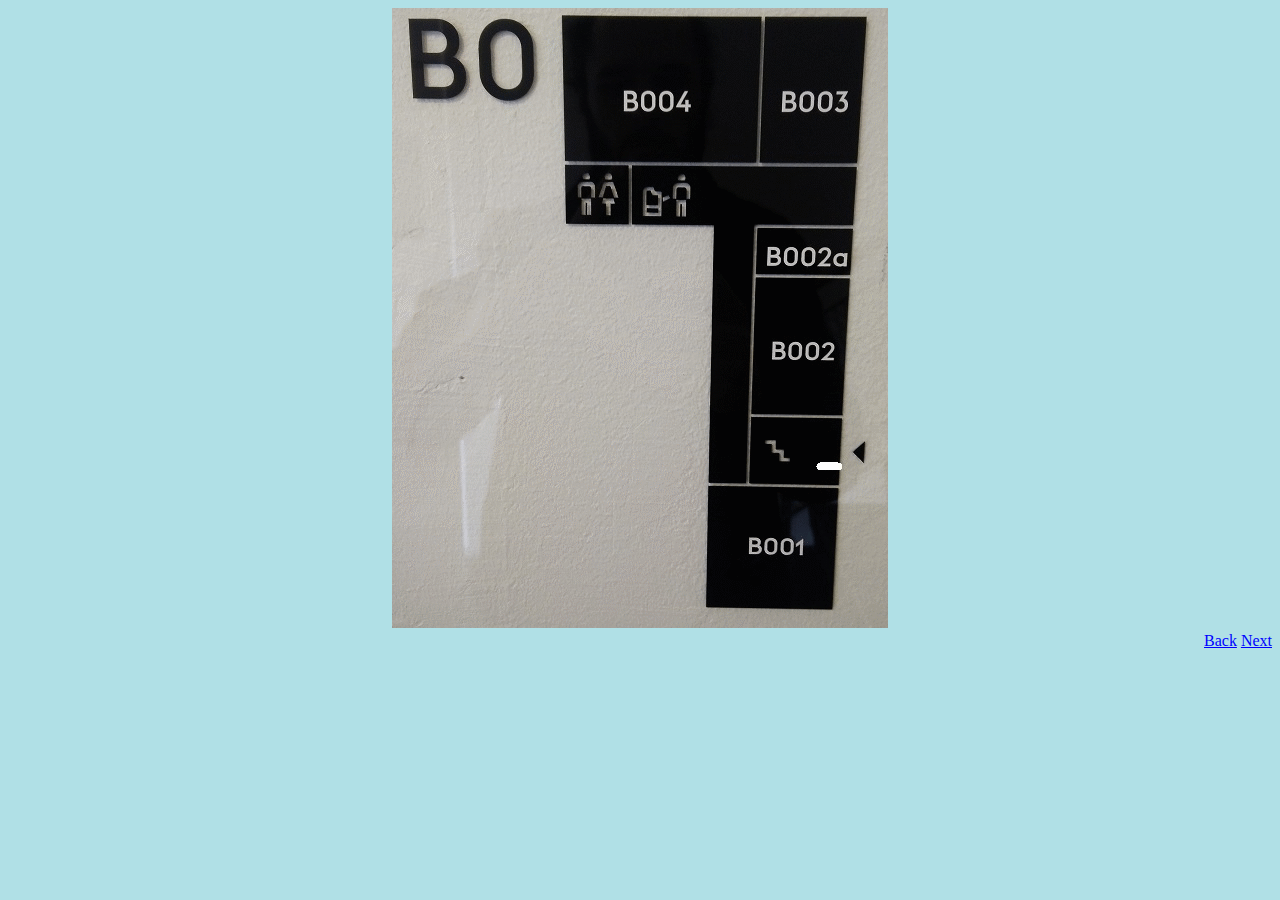
==== page2.html @ 83b7a680 "asd" ====
<!DOCTYPE html>

<html>
	<title> KEAPCG2 </title>
	<style> 
	body {background-color: powderblue;}
	</style>
	
	<body>
		<div style= "text-align: center">
			<img src="B0GIF01.gif" alt="map2" width="496" height="620">		
		</div>
		
		<div style="text-align: right">
			<a href="index.html" style="color:blue">Back</a>
			<a href="page3.html" style="color:blue">Next</a>
		</div>
	</body>
	
</html>
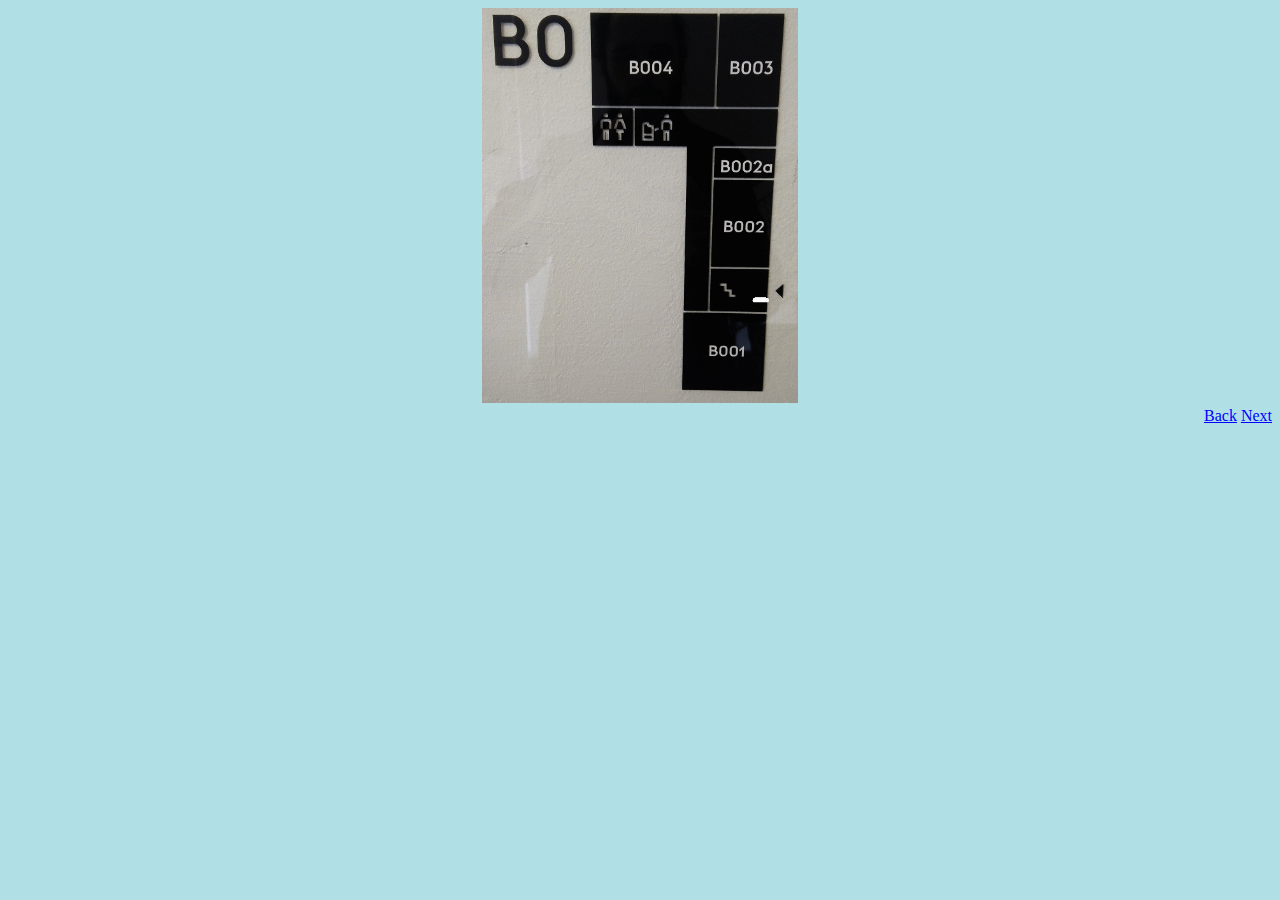
==== commit a70be39c: "asd" ====
--- a/page2.html
+++ b/page2.html
@@ -4,6 +4,11 @@
 	<title> KEAPCG2 </title>
 	<style> 
 	body {background-color: powderblue;}
+	img{
+		width:25%;
+		height:25%;
+	}	
+	
 	</style>
 	
 	<body>
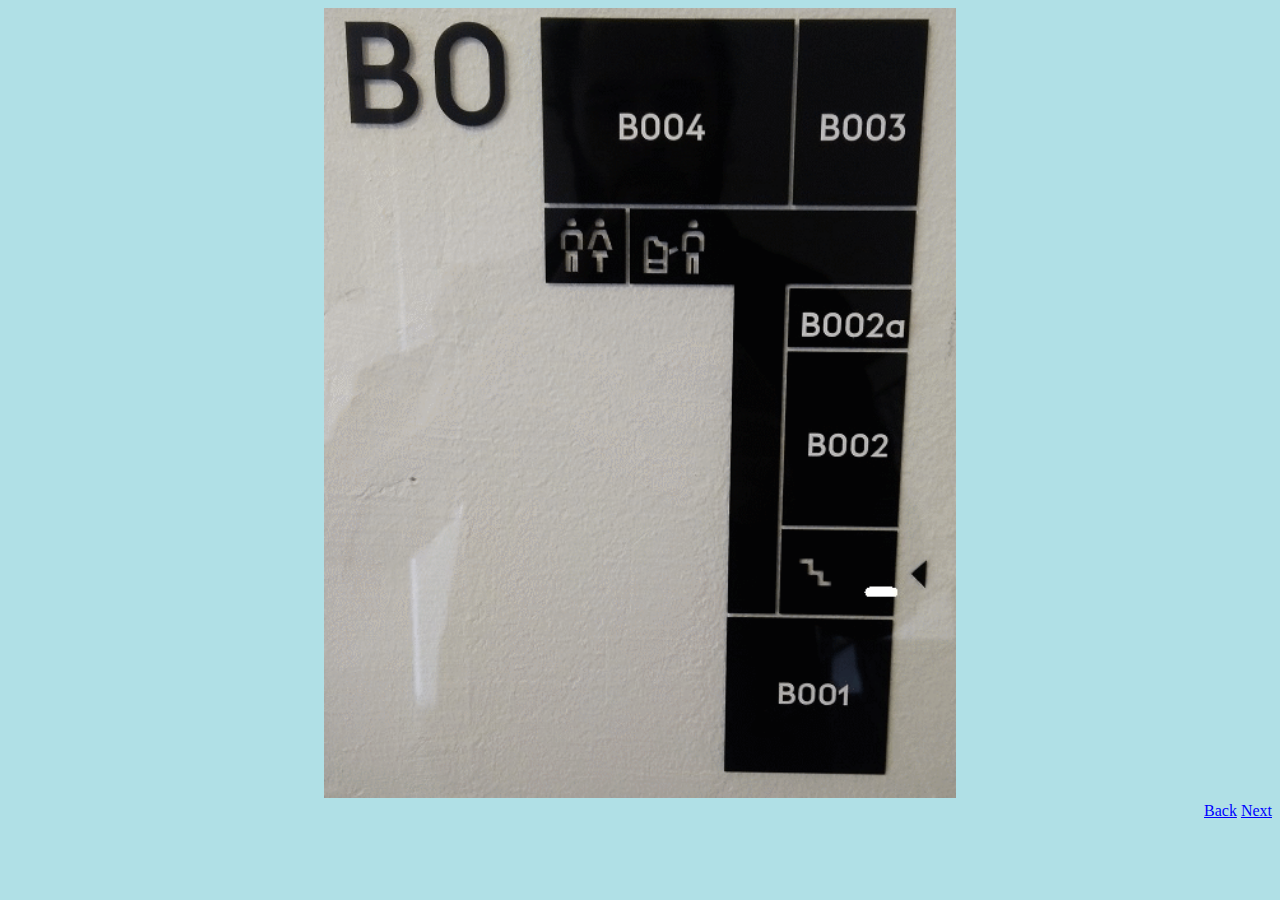
==== commit de91dbb9: "dsf" ====
--- a/page2.html
+++ b/page2.html
@@ -5,8 +5,8 @@
 	<style> 
 	body {background-color: powderblue;}
 	img{
-		width:25%;
-		height:25%;
+		width:50%;
+		height:50%;
 	}	
 	
 	</style>
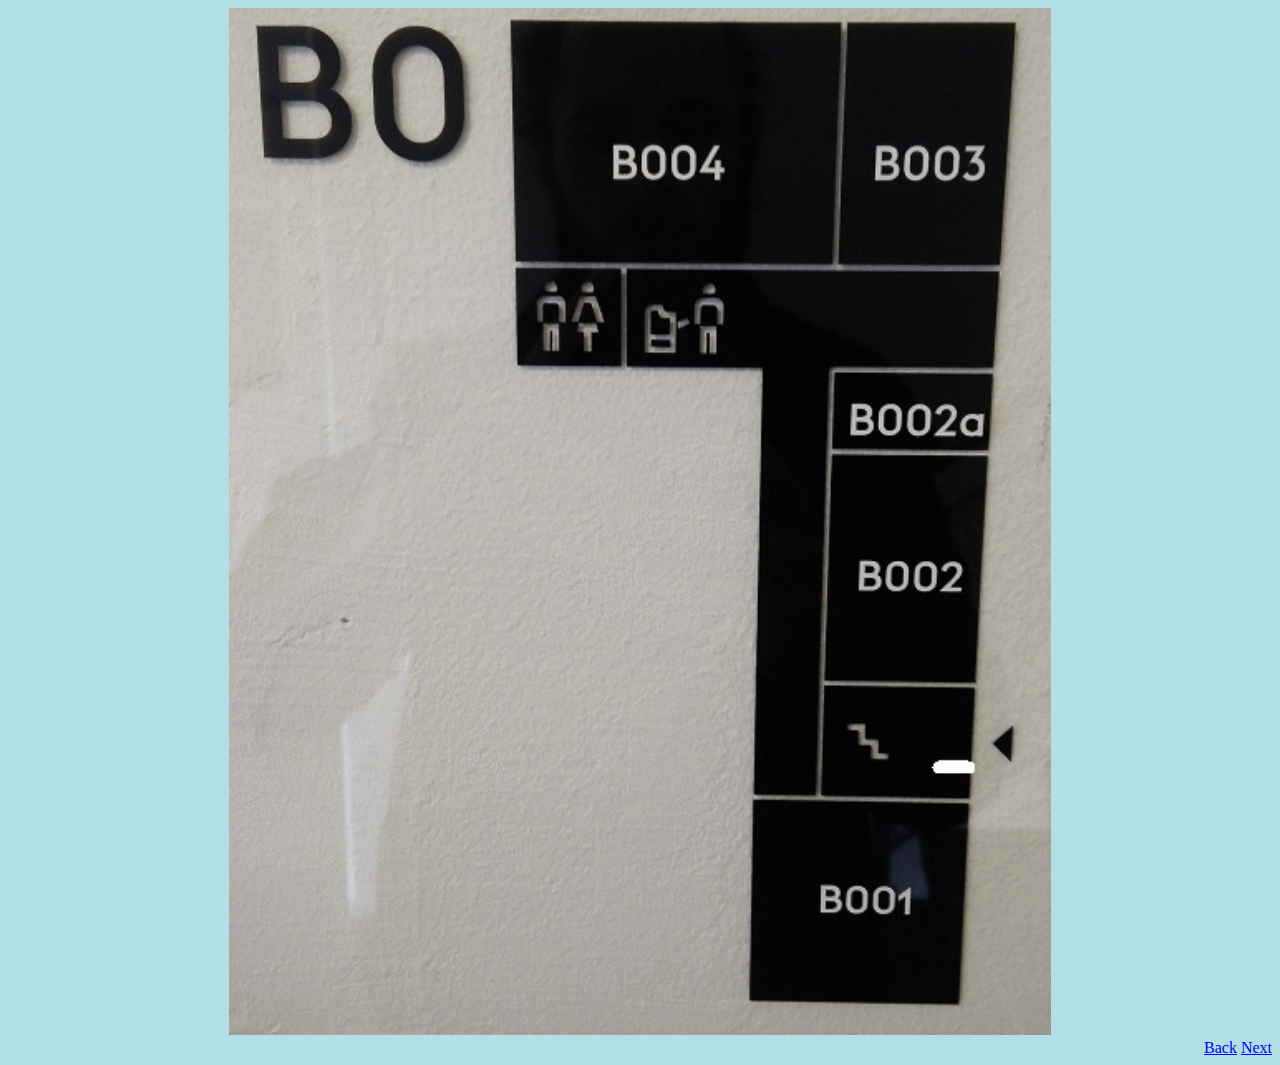
==== commit bb001440: "fs" ====
--- a/page2.html
+++ b/page2.html
@@ -5,8 +5,8 @@
 	<style> 
 	body {background-color: powderblue;}
 	img{
-		width:50%;
-		height:50%;
+		width:65%;
+		height:65%;
 	}	
 	
 	</style>
